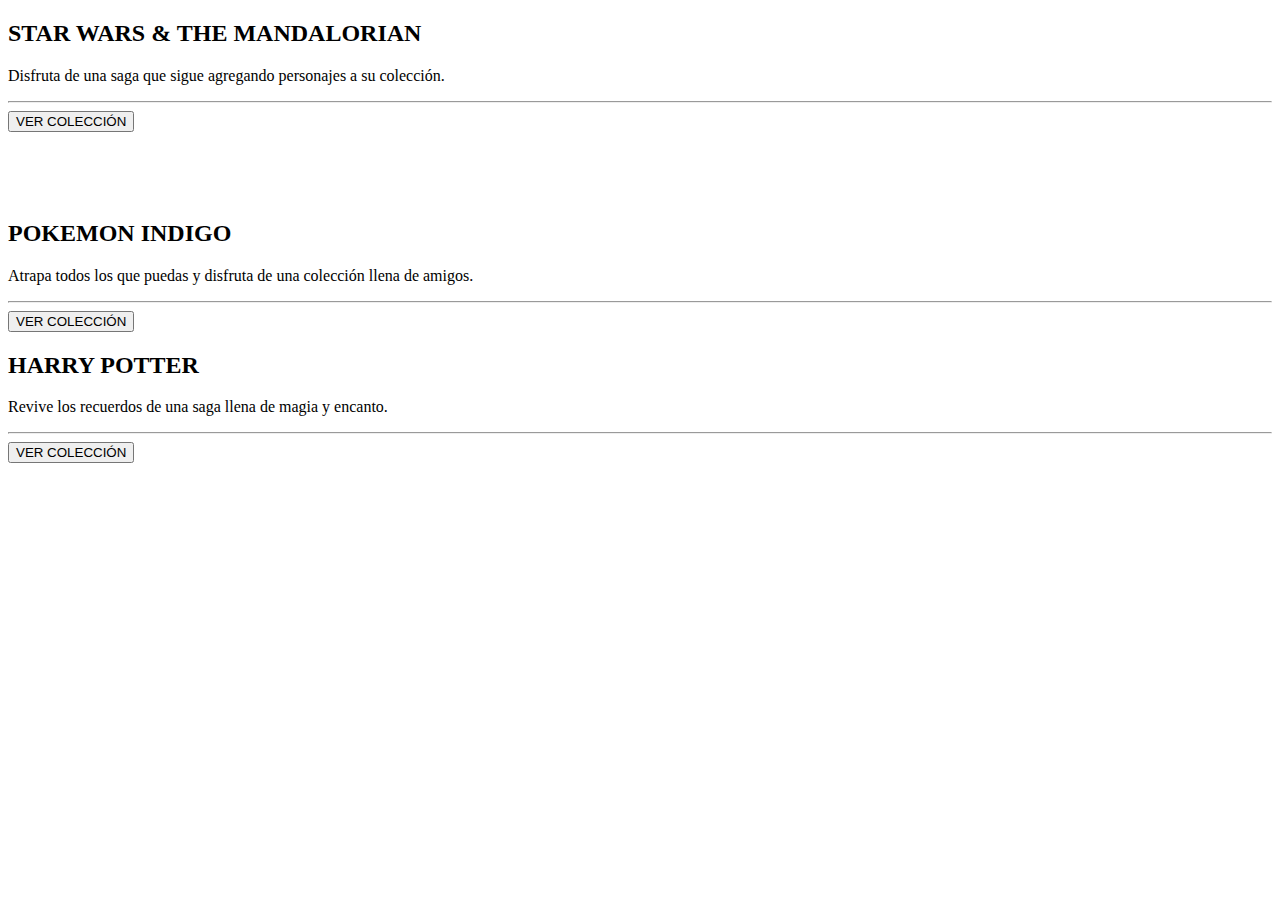
==== html/index.html @ 93605acf "Linkeo del index con style.css, carga de imagenes y logos necesarios" ====
<!DOCTYPE html>
<html lang="en">
<head>
    <meta charset="UTF-8">
    <meta http-equiv="X-UA-Compatible" content="IE=edge">
    <meta name="viewport" content="width=device-width, initial-scale=1.0">
    <link rel="stylesheet" href="../css/style.css">
    <title>FunkoShop</title>
</head>
<body>
    <article>
        <section>
            <h2>STAR WARS & THE MANDALORIAN</h2>
            <p>Disfruta de una saga que sigue agregando personajes a su colección.</p>
            <hr>
            <button>VER COLECCIÓN</button>
        </section>
        <section>
            <figure>
                <img src="" alt="">
            </figure>
        </section>
    </article>
    <article>
        <section>
            <figure>
                <img src="" alt="">
            </figure>
        </section>
        <section>
            <h2>POKEMON INDIGO</h2>
            <p>Atrapa todos los que puedas y disfruta de una colección llena de amigos.</p>
            <hr>
            <button>VER COLECCIÓN</button>
        </section>
    </article>
    <article>
        <section>
            <h2>HARRY POTTER</h2>
            <p>Revive los recuerdos de una saga llena de magia y encanto.</p>
            <hr>
            <button>VER COLECCIÓN</button>
        </section>
        <section>
            <figure>
                <img src="" alt="">
            </figure>
        </section>
    </article>
</body>
</html>
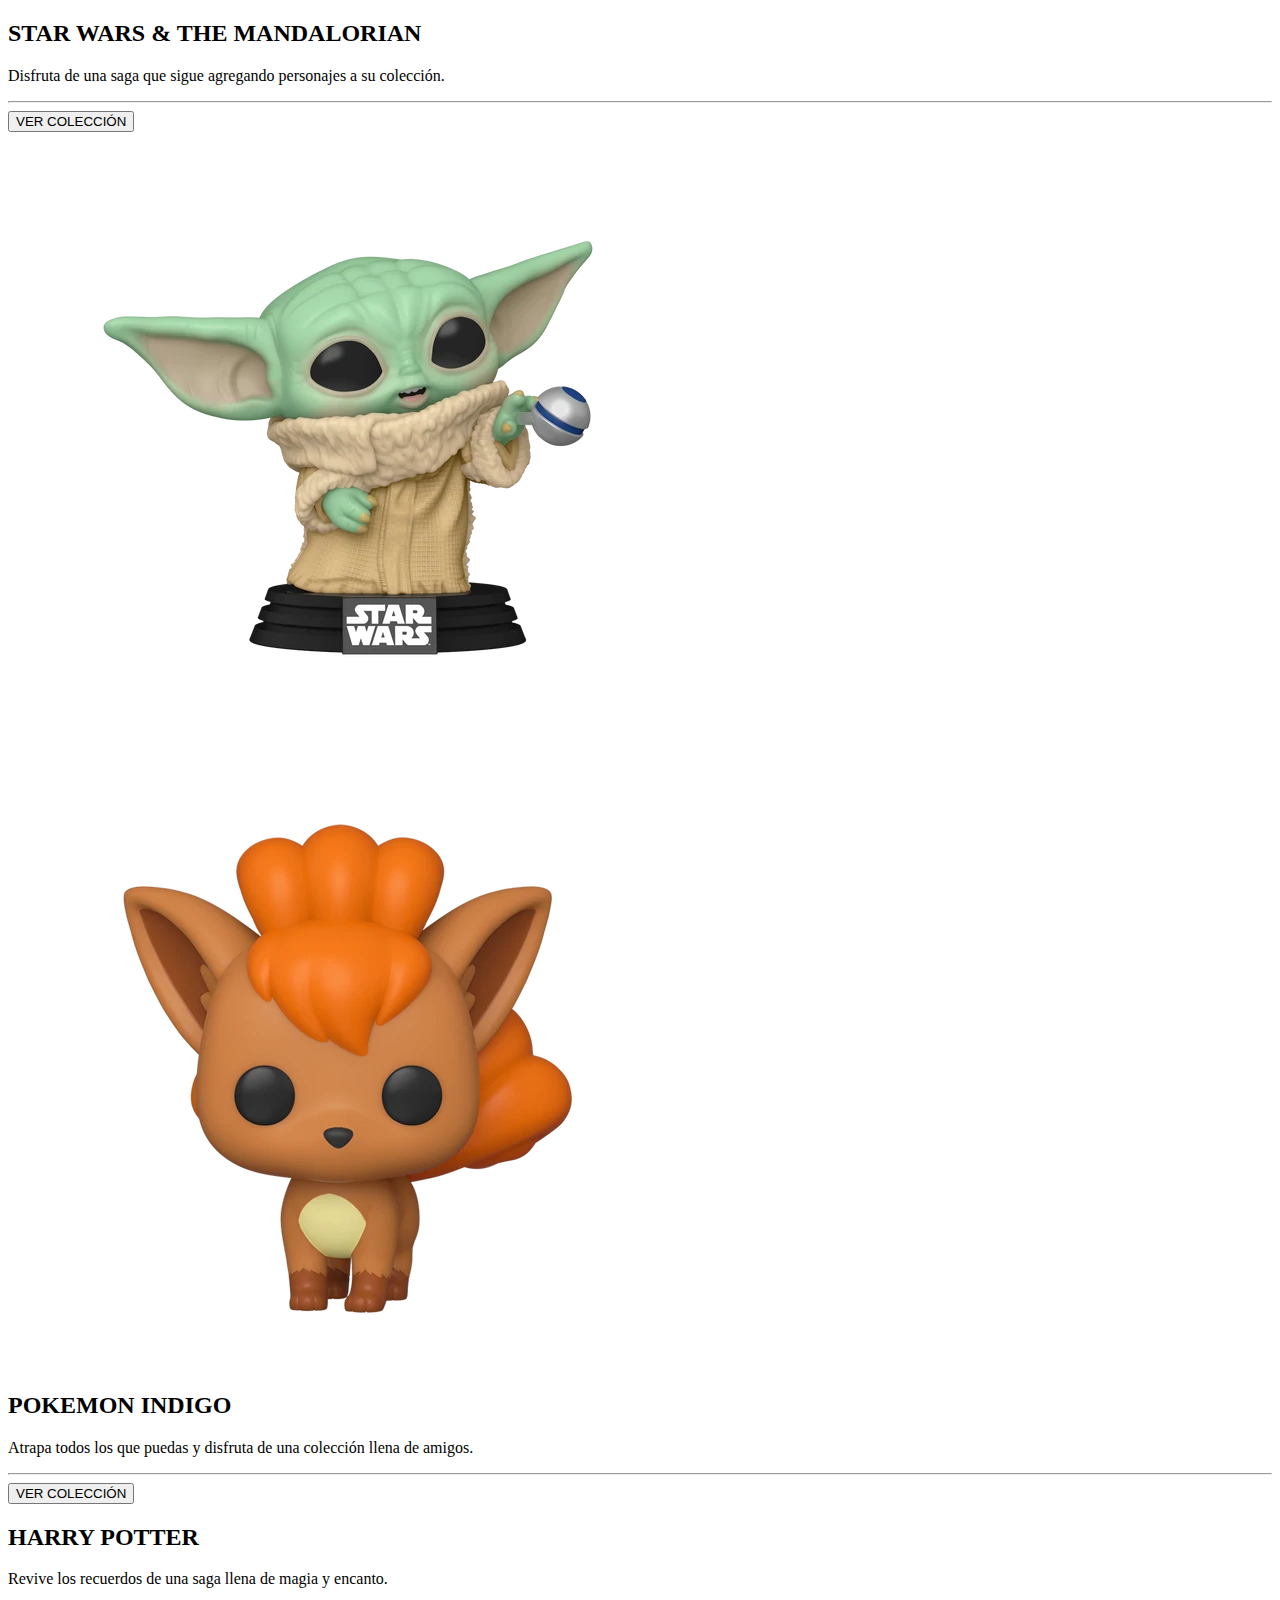
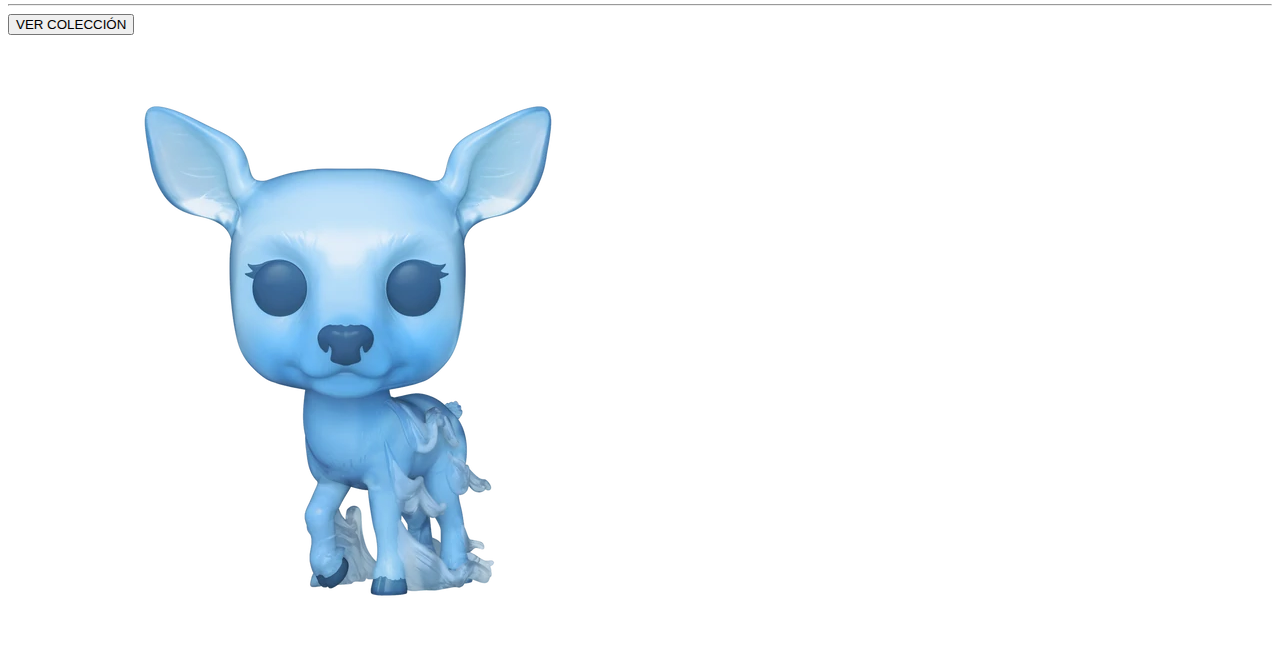
==== commit 20e563ac: "Se agrega rutas relativas a imagenes show-items y textos alternativos" ====
--- a/html/index.html
+++ b/html/index.html
@@ -17,14 +17,14 @@
         </section>
         <section>
             <figure>
-                <img src="" alt="">
+                <img src="../img/star-wars/baby-yoda-1.webp" alt="Funko Yoda Bebé (Star Wars)">
             </figure>
         </section>
     </article>
     <article>
         <section>
             <figure>
-                <img src="" alt="">
+                <img src="../img/pokemon/vulpix-1.webp" alt="Funko Vulpix (Pokemón)">
             </figure>
         </section>
         <section>
@@ -43,7 +43,7 @@
         </section>
         <section>
             <figure>
-                <img src="" alt="">
+                <img src="../img/harry-potter/snape-patronus-1.webp" alt="Funko Snape Patronus (Harry Potter)">
             </figure>
         </section>
     </article>
